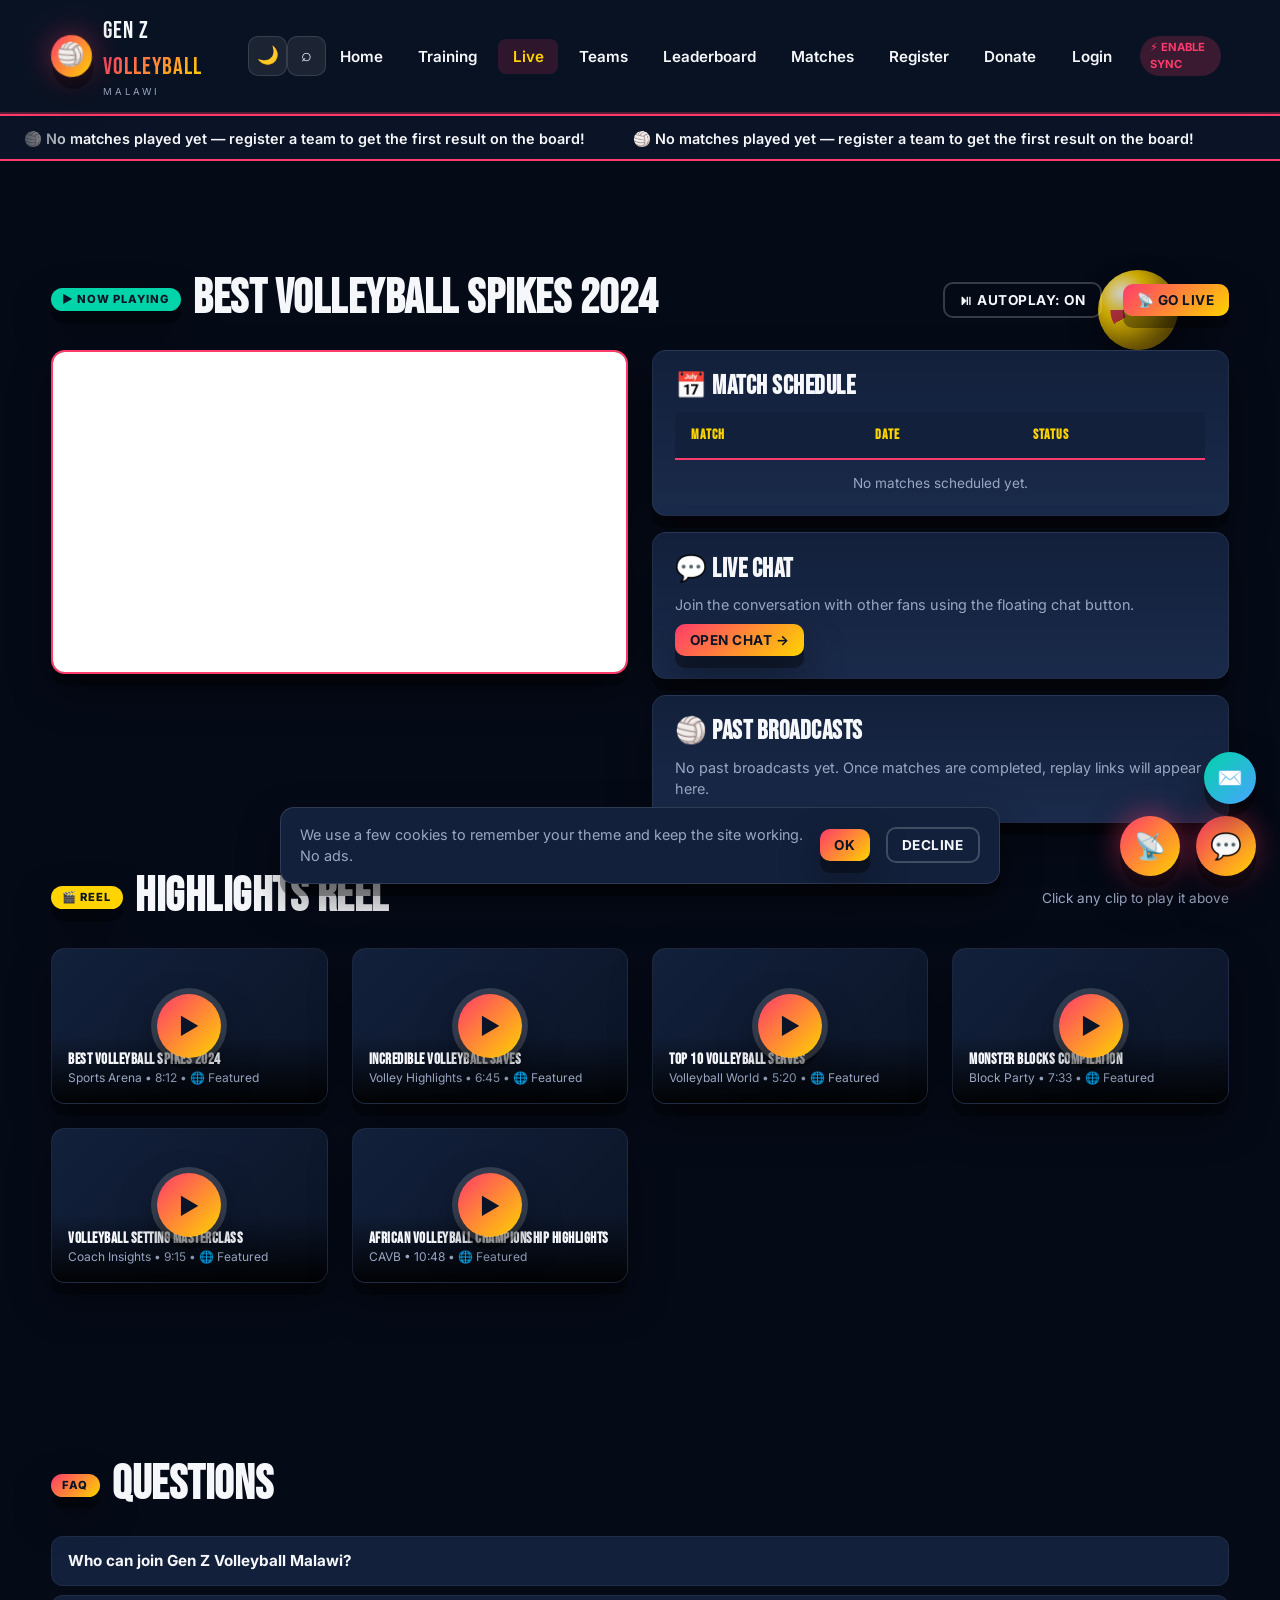
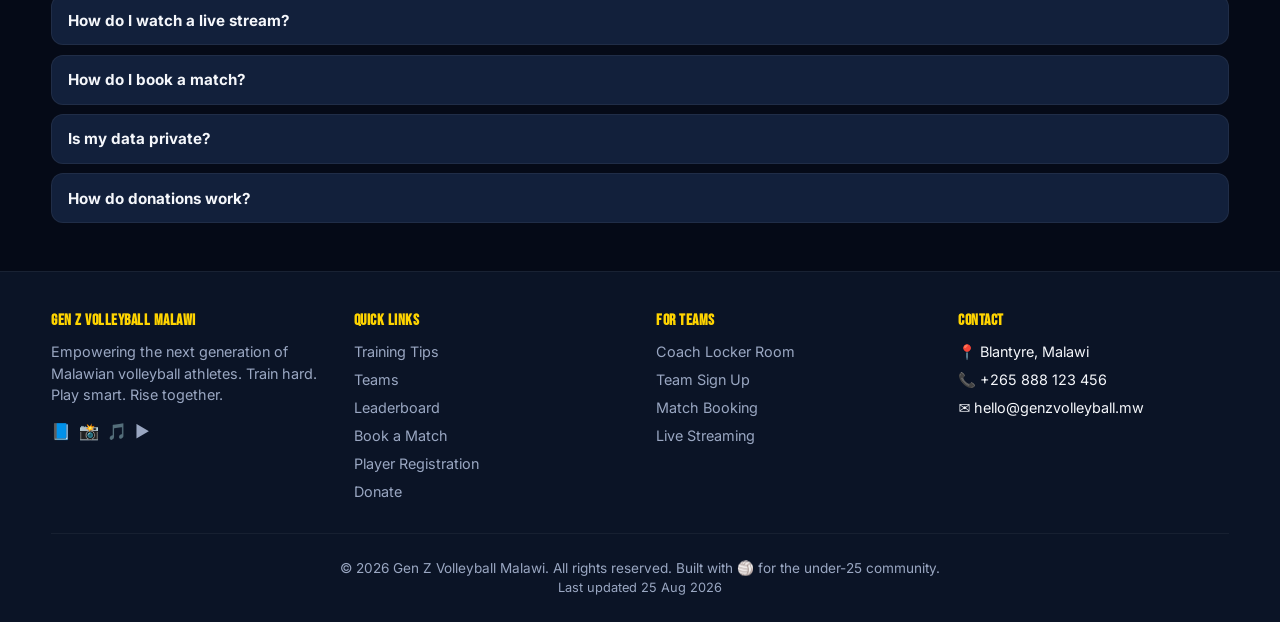
==== live.html @ 40aeaffc "Enhanced GZVB Malawi website with all UX features - Dark/light theme toggle - Cookie consent banner " ====
<!DOCTYPE html>
<html lang="en">
<head>
<meta charset="UTF-8">
<meta name="viewport" content="width=device-width, initial-scale=1.0">
<title>Live & Highlights — Gen Z Volleyball Malawi</title>
<link rel="preconnect" href="https://fonts.googleapis.com">
<link rel="preconnect" href="https://fonts.gstatic.com" crossorigin>
<link href="https://fonts.googleapis.com/css2?family=Bebas+Neue&family=Inter:wght@400;500;600;700;800&display=swap" rel="stylesheet">
<link rel="stylesheet" href="css/styles.css">
<link rel="stylesheet" href="css/extras.css">
<style>#sync-banner{display:none!important}</style>
<link rel="icon" type="image/svg+xml" href="data:image/svg+xml,%3Csvg xmlns='http://www.w3.org/2000/svg' viewBox='0 0 100 100'%3E%3Ctext y='.9em' font-size='90'%3E%F0%9F%8F%90%3C/text%3E%3C/svg%3E">
</head>
<body>

<nav class="nav"></nav>

<div class="ticker"><div class="ticker-track container"></div></div>

<main>
  <section style="padding-top:2rem;">
    <div class="container">
      <div id="live-rooms-strip"></div>

      <div class="section-title">
        <span class="badge" id="stream-badge" style="background: var(--c-danger);">● OFF AIR</span>
        <h2 id="stream-title">Highlights Reel</h2>
        <button class="btn btn-ghost btn-sm" id="autoplay-toggle" style="margin-left:auto;">⏯ Autoplay: ON</button>
        <button class="btn btn-primary btn-sm" onclick="LIVE.openStreamModal()" style="margin-left:0.5rem;">📡 Go Live</button>
      </div>

      <div class="grid-2">
        <div>
          <!-- MAIN PLAYER -->
          <div class="live-stream" id="main-player" style="aspect-ratio: 16/9;">
            <div class="stream-content" id="player-placeholder">
              <div class="icon">🏐</div>
              <h3 style="color: white;">No match live right now</h3>
              <p>Pick a highlight below or browse the public reel</p>
            </div>
            <div class="stream-overlay" id="player-overlay" style="display:none;">
              <span id="overlay-title">Loading…</span>
              <span id="overlay-counter"></span>
            </div>
          </div>

          <!-- LIVE STATUS PANEL -->
          <div class="card" id="live-status" style="margin-top:1rem; display:none;">
            <h3>📺 Live Match Stats</h3>
            <div class="grid-2" style="margin-top:1rem;">
              <div>
                <strong>Top Scorer</strong>
                <p style="font-size:1.4rem; color: var(--c-accent); font-family: var(--font-display);" id="stat-scorer">—</p>
              </div>
              <div>
                <strong>Best Server</strong>
                <p style="font-size:1.4rem; color: var(--c-accent); font-family: var(--font-display);" id="stat-server">—</p>
              </div>
            </div>
          </div>
        </div>

        <div>
          <div class="card">
            <h3>📅 Match Schedule</h3>
            <table style="margin-top:0.5rem;" id="schedule-table">
              <thead><tr><th>Match</th><th>Date</th><th>Status</th></tr></thead>
              <tbody></tbody>
            </table>
            <p id="schedule-empty" class="text-center muted" style="font-size:0.85rem; margin-top:0.8rem;">No matches scheduled yet.</p>
          </div>

          <div class="card" style="margin-top:1rem;">
            <h3>💬 Live Chat</h3>
            <p class="muted" style="font-size:0.9rem;">Join the conversation with other fans using the floating chat button.</p>
            <button class="btn btn-primary btn-sm" onclick="document.querySelector('.chat-fab').click()" style="margin-top:0.5rem;">Open Chat →</button>
          </div>

          <div class="card" style="margin-top:1rem;">
            <h3>🏐 Past Broadcasts</h3>
            <div id="past-broadcasts">
              <p class="muted" style="font-size:0.9rem;">No past broadcasts yet. Once matches are completed, replay links will appear here.</p>
            </div>
          </div>
        </div>
      </div>

      <!-- HIGHLIGHTS REEL -->
      <div class="section-title" style="margin-top:3rem;">
        <span class="badge" style="background: var(--c-accent); color: var(--c-deep);">🎬 REEL</span>
        <h2>Highlights Reel</h2>
        <span class="muted" style="margin-left:auto; font-size:0.85rem;">Click any clip to play it above</span>
      </div>

      <div class="grid-3" id="highlights-grid"></div>
    </div>
  </section>
</main>

<footer class="footer"></footer>

<script src="js/livestream.js"></script>
<script src="js/supabase-sync.js"></script>
<script src="js/app.js"></script>
<script src="js/extras.js"></script>
<script>
APP.renderTicker();
APP.attachTilt();

// ====== STATE ======
let currentIndex = 0;
let autoplay = true;
let autoplayTimer = null;

// ====== SCHEDULE ======
function renderSchedule() {
  const tb = document.querySelector('#schedule-table tbody');
  const empty = document.getElementById('schedule-empty');
  const matches = [...APP.data.matches].sort((a, b) => new Date(a.date) - new Date(b.date));
  if (!matches.length) {
    tb.innerHTML = '';
    empty.style.display = 'block';
    return;
  }
  empty.style.display = 'none';
  tb.innerHTML = matches.map(m => {
    const status = m.status === 'live' ? 'tag-pink' : m.status === 'completed' ? 'tag-teal' : m.status === 'scheduled' ? 'tag-blue' : 'tag-yellow';
    const label = (m.status || 'scheduled').toUpperCase();
    return `<tr>
      <td>${APP.escapeHtml(m.homeTeam)} vs ${APP.escapeHtml(m.awayTeam)}</td>
      <td>${m.date ? APP.fmtDate(m.date) : 'TBD'}</td>
      <td><span class="tag ${status}">${label}</span></td>
    </tr>`;
  }).join('');
}
renderSchedule();

// ====== PAST BROADCASTS ======
function renderPastBroadcasts() {
  const el = document.getElementById('past-broadcasts');
  const completed = APP.data.matches.filter(m => m.status === 'completed');
  if (!completed.length) { return; }
  el.innerHTML = '<ul style="list-style:none; margin-top:0.5rem;">' + completed.map(m => `
    <li style="padding:0.5rem 0; border-bottom:1px solid rgba(255,255,255,0.05);">
      ▶ <strong>${APP.escapeHtml(m.homeTeam)} ${m.score?.home || 0}-${m.score?.away || 0} ${APP.escapeHtml(m.awayTeam)}</strong>
      <br><small class="muted">${APP.fmtDate(m.date)} • ${APP.escapeHtml(m.venue || '')}</small>
    </li>
  `).join('') + '</ul>';
}
renderPastBroadcasts();

// ====== MAIN PLAYER ======
function clearPlayer() {
  const p = document.getElementById('main-player');
  p.querySelectorAll('iframe').forEach(f => f.remove());
}
function setLiveMode(match) {
  document.getElementById('stream-badge').innerHTML = '<span class="live-dot"></span> ON AIR';
  document.getElementById('stream-badge').style.background = 'var(--c-danger)';
  document.getElementById('stream-title').textContent = 'Live Now';
  document.getElementById('player-placeholder').innerHTML = `
    <div class="icon">🏐</div>
    <h3 style="color:white;">${APP.escapeHtml(match.homeTeam)} vs ${APP.escapeHtml(match.awayTeam)}</h3>
    <p>Match is live — embed your stream URL in your match to broadcast it here</p>
  `;
  document.getElementById('player-placeholder').style.display = 'flex';
  document.getElementById('player-overlay').style.display = 'flex';
  document.getElementById('overlay-title').textContent = '📍 ' + (match.venue || 'Live');
  document.getElementById('overlay-counter').innerHTML = '<span class="live-dot"></span> ● LIVE';
  document.getElementById('live-status').style.display = 'block';
  document.getElementById('stat-scorer').textContent = '— (no stats yet)';
  document.getElementById('stat-server').textContent = '— (no stats yet)';
  // If the match has a streamUrl embedded, use it
  if (match.streamUrl) {
    clearPlayer();
    const iframe = document.createElement('iframe');
    iframe.src = match.streamUrl;
    iframe.allow = 'autoplay; encrypted-media; picture-in-picture';
    iframe.allowFullscreen = true;
    iframe.style.cssText = 'position:absolute; inset:0; width:100%; height:100%; border:0;';
    document.getElementById('main-player').appendChild(iframe);
    document.getElementById('player-placeholder').style.display = 'none';
  }
}
function playHighlight(videoId, title, idx) {
  clearPlayer();
  const placeholder = document.getElementById('player-placeholder');
  const overlay = document.getElementById('player-overlay');
  const iframe = document.createElement('iframe');
  iframe.src = APP.embedUrl(videoId) + '&autoplay=1';
  iframe.allow = 'accelerometer; autoplay; clipboard-write; encrypted-media; gyroscope; picture-in-picture';
  iframe.allowFullscreen = true;
  iframe.style.cssText = 'position:absolute; inset:0; width:100%; height:100%; border:0; z-index:3;';
  document.getElementById('main-player').appendChild(iframe);
  placeholder.style.display = 'none';
  overlay.style.display = 'flex';
  document.getElementById('overlay-title').textContent = title;
  if (typeof idx === 'number') {
    currentIndex = idx;
    document.getElementById('overlay-counter').textContent = `🎬 ${idx + 1} / ${APP.publicHighlights.length}`;
  }
  document.getElementById('stream-badge').innerHTML = '▶ NOW PLAYING';
  document.getElementById('stream-badge').style.background = 'var(--c-accent-2)';
  document.getElementById('stream-title').textContent = title;
  document.getElementById('live-status').style.display = 'none';
}
function enterReelMode() {
  document.getElementById('stream-badge').innerHTML = '● OFF AIR';
  document.getElementById('stream-badge').style.background = 'var(--c-muted)';
  document.getElementById('stream-title').textContent = 'Highlights Reel';
  document.getElementById('live-status').style.display = 'none';
  if (APP.publicHighlights.length) {
    playHighlight(APP.publicHighlights[0].videoId, APP.publicHighlights[0].title, 0);
  } else {
    document.getElementById('player-placeholder').style.display = 'flex';
    document.getElementById('player-placeholder').innerHTML = `
      <div class="icon">🏐</div>
      <h3 style="color:white;">No highlights available</h3>
      <p>Check back later</p>
    `;
  }
  startAutoplay();
}

// ====== AUTOPLAY (rotates through highlights every 45s) ======
function startAutoplay() {
  clearInterval(autoplayTimer);
  if (!autoplay) return;
  autoplayTimer = setInterval(() => {
    if (!autoplay) return;
    currentIndex = (currentIndex + 1) % APP.publicHighlights.length;
    const v = APP.publicHighlights[currentIndex];
    playHighlight(v.videoId, v.title, currentIndex);
  }, 45000);
}
document.getElementById('autoplay-toggle').addEventListener('click', e => {
  autoplay = !autoplay;
  e.target.textContent = autoplay ? '⏯ Autoplay: ON' : '⏯ Autoplay: OFF';
  if (autoplay) startAutoplay();
  else clearInterval(autoplayTimer);
});

// ====== HIGHLIGHTS GRID ======
function renderHighlightsGrid() {
  const grid = document.getElementById('highlights-grid');
  // Combine user highlights + public
  const user = APP.data.highlights.map(h => ({
    id: h.id, title: h.title, sub: h.player || '—', videoId: h.videoId, source: 'user'
  }));
  const pub = APP.publicHighlights.map((p, i) => ({
    id: p.id, title: p.title, sub: p.channel + ' • ' + p.duration, videoId: p.videoId, source: 'public', idx: i
  }));
  const all = [...user, ...pub];
  if (!all.length) {
    grid.innerHTML = '<p class="muted text-center" style="grid-column: 1 / -1; padding:2rem;">No highlights yet.</p>';
    return;
  }
  grid.innerHTML = all.map(h => `
    <div class="highlight-card" onclick="window._playCard('${h.videoId || ''}','${APP.escapeHtml(h.title).replace(/'/g, "&#39;")}',${h.idx ?? -1})">
      <img class="highlight-thumb-img" src="${APP.thumbUrl(h.videoId)}" alt="" style="position:absolute; inset:0; width:100%; height:100%; object-fit:cover;" onerror="this.style.display='none'">
      <div class="highlight-thumb" style="background:transparent;"></div>
      <div class="play-btn">▶</div>
      <div class="highlight-info">
        <h4>${APP.escapeHtml(h.title)}</h4>
        <div class="highlight-meta">${APP.escapeHtml(h.sub)}${h.source === 'public' ? ' • 🌐 Featured' : ''}</div>
      </div>
    </div>
  `).join('');
}
window._playCard = (videoId, title, idx) => {
  if (!videoId) return APP.toast('No video available for this highlight', 'warning');
  playHighlight(videoId, title, idx >= 0 ? idx : 0);
  document.getElementById('main-player').scrollIntoView({ behavior: 'smooth', block: 'start' });
};

// ====== INIT ======
function renderLiveRoomsStrip() {
  const wrap = document.getElementById('live-rooms-strip');
  const active = LIVE.getActiveRooms();
  if (!active.length) { wrap.innerHTML = ''; return; }
  wrap.innerHTML = `
    <div class="alert alert-danger" style="display:flex; align-items:center; justify-content:space-between; flex-wrap:wrap; gap:0.5rem;">
      <div>
        <strong>📡 ${active.length} live stream${active.length === 1 ? '' : 's'} right now</strong>
        <p class="muted" style="font-size:0.85rem; margin:0;">
          ${active.map(r => `<span>• ${APP.escapeHtml(r.title)} (${APP.escapeHtml(r.host)})</span>`).join(' ')}
        </p>
      </div>
      <div style="display:flex; gap:0.4rem; flex-wrap:wrap;">
        ${active.map(r => `<a class="btn btn-sm btn-primary" href="?room=${r.id}">▶ Watch "${APP.escapeHtml(r.title)}"</a>`).join('')}
      </div>
    </div>
  `;
}

function init() {
  renderLiveRoomsStrip();
  LIVE.listenToRooms(renderLiveRoomsStrip);

  // 1) ?peer=ID or ?room=ID → join that live room
  const params = new URLSearchParams(location.search);
  const peerId = params.get('peer');
  const roomId = params.get('room');
  if (peerId || roomId) {
    const room = LIVE.rooms.find(r => (peerId && r.peerId === peerId) || (r.id === roomId && r.active));
    if (room && room.type === 'external' && room.externalUrl) {
      playExternal(room.externalUrl, room.title, room.service);
      return;
    }
    const pid = peerId || room?.peerId;
    if (pid) {
      joinPeerStream(pid, room);
      return;
    }
    if (room) { showP2PJoinPanel(room); return; }
  }

  // 2) Is there a real match live? Show it
  const live = APP.data.matches.find(m => m.status === 'live');
  if (live) { setLiveMode(live); return; }

  // 3) ?v= → specific highlight
  const requested = params.get('v');
  if (requested) {
    const found = APP.publicHighlights.find(p => p.videoId === requested);
    if (found) { playHighlight(found.videoId, found.title, APP.publicHighlights.indexOf(found)); return; }
  }

  // 4) Default to reel mode
  enterReelMode();
}

function playExternal(url, title, service) {
  const embed = LIVE.toEmbedUrl(url);
  clearPlayer();
  const iframe = document.createElement('iframe');
  iframe.src = embed;
  iframe.allow = 'autoplay; encrypted-media; picture-in-picture';
  iframe.allowFullscreen = true;
  iframe.style.cssText = 'position:absolute; inset:0; width:100%; height:100%; border:0; z-index:3;';
  document.getElementById('main-player').appendChild(iframe);
  document.getElementById('player-placeholder').style.display = 'none';
  document.getElementById('player-overlay').style.display = 'flex';
  document.getElementById('overlay-title').textContent = title;
  document.getElementById('overlay-counter').textContent = `📡 ${service || 'External'}`;
  document.getElementById('stream-badge').innerHTML = '<span class="live-dot"></span> ON AIR';
  document.getElementById('stream-badge').style.background = 'var(--c-danger)';
  document.getElementById('stream-title').textContent = title;
  document.getElementById('live-status').style.display = 'none';
  clearInterval(autoplayTimer);
}

async function joinPeerStream(peerId, room) {
  const player = document.getElementById('main-player');
  clearPlayer();
  document.getElementById('player-placeholder').style.display = 'none';
  let video = document.getElementById('peer-watch-video');
  if (!video) {
    video = document.createElement('video');
    video.id = 'peer-watch-video';
    video.className = 'video-preview';
    video.autoplay = true;
    video.playsInline = true;
    video.controls = true;
    video.style.cssText = 'position:absolute;inset:0;width:100%;height:100%;object-fit:cover;background:#000;z-index:2';
    player.appendChild(video);
  }
  document.getElementById('player-overlay').style.display = 'flex';
  document.getElementById('overlay-title').textContent = room?.title || 'Live camera';
  document.getElementById('overlay-counter').textContent = 'Connecting…';
  document.getElementById('stream-badge').innerHTML = '<span class="live-dot"></span> ON AIR';
  document.getElementById('stream-badge').style.background = 'var(--c-danger)';
  document.getElementById('stream-title').textContent = room?.title || 'Live';
  try {
    await LIVE.watchPeer(peerId, video);
    document.getElementById('overlay-counter').textContent = '● LIVE';
  } catch (e) {
    document.getElementById('player-placeholder').style.display = 'flex';
    document.getElementById('player-placeholder').innerHTML = `<div class="icon">📡</div><h3 style="color:white">Could not join</h3><p>${APP.escapeHtml(e.message || 'Try the link again')}</p>`;
    video.remove();
  }
}

function showP2PJoinPanel(room) {
  const player = document.getElementById('main-player');
  clearPlayer();
  document.getElementById('player-placeholder').style.display = 'flex';
  document.getElementById('player-placeholder').innerHTML = `
    <div style="padding:2rem; max-width:500px;">
      <div class="icon">📡</div>
      <h3 style="color:white;">${APP.escapeHtml(room.title)}</h3>
      <p>Hosted by ${APP.escapeHtml(room.host)} • Started ${APP.fmtTime(room.startedAt)}</p>
      <p class="muted" style="font-size:0.9rem; margin-top:1rem;">This is a peer-to-peer stream. To watch, you need the share code from the broadcaster.</p>
      <button class="btn btn-primary" style="margin-top:1rem;" onclick="LIVE.openStreamModal('p2p'); setTimeout(()=>{const i=document.getElementById('offer-input'); if(i) i.scrollIntoView({block:'center'});}, 100)">📥 Join Stream</button>
    </div>
  `;
  document.getElementById('stream-badge').innerHTML = '● P2P LIVE';
  document.getElementById('stream-badge').style.background = 'var(--c-accent)';
  document.getElementById('stream-title').textContent = room.title;
  clearInterval(autoplayTimer);
}

renderHighlightsGrid();
init();

// Re-check for live status every 30s
setInterval(() => {
  const live = APP.data.matches.find(m => m.status === 'live');
  const badge = document.getElementById('stream-badge').textContent;
  if (live && !badge.includes('ON AIR')) setLiveMode(live);
  if (!live && badge.includes('ON AIR')) enterReelMode();
  renderLiveRoomsStrip();
}, 30000);
</script>
</body>
</html>
---- css/styles.css ----
/* =========================================================
   Gen Z Volleyball Malawi — Global Styles
   Sporty + bold + modern + 3D ready
   ========================================================= */

:root {
  --c-primary: #ff3b6b;       /* hot pink / court red */
  --c-primary-dark: #c81f4d;
  --c-accent: #ffd400;        /* ball yellow */
  --c-accent-2: #00d4a8;      /* court teal */
  --c-deep: #0b1426;          /* deep navy */
  --c-deeper: #050a17;
  --c-card: #12203b;
  --c-card-2: #1a2a4a;
  --c-text: #f5f7fb;
  --c-muted: #9aa7c2;
  --c-success: #19d27c;
  --c-danger: #ff4d4d;
  --c-warning: #ffa500;
  --c-info: #4aa3ff;
  --gradient-1: linear-gradient(135deg, #ff3b6b 0%, #ffd400 100%);
  --gradient-2: linear-gradient(135deg, #00d4a8 0%, #4aa3ff 100%);
  --gradient-3: linear-gradient(135deg, #0b1426 0%, #1a2a4a 100%);
  --shadow-3d: 0 12px 0 0 rgba(0,0,0,0.35), 0 18px 40px rgba(0,0,0,0.4);
  --shadow-glow: 0 0 30px rgba(255, 59, 107, 0.45);
  --radius: 14px;
  --radius-lg: 22px;
  --font-display: 'Bebas Neue', 'Oswald', Impact, sans-serif;
  --font-body: 'Inter', system-ui, -apple-system, Segoe UI, Roboto, sans-serif;
}

* { box-sizing: border-box; margin: 0; padding: 0; }

html, body {
  background: var(--c-deeper);
  color: var(--c-text);
  font-family: var(--font-body);
  line-height: 1.5;
  overflow-x: hidden;
  scroll-behavior: smooth;
  color-scheme: dark;
}

a { color: var(--c-accent); text-decoration: none; transition: color 0.2s; }
a:hover { color: var(--c-primary); }

img { max-width: 100%; display: block; }

h1, h2, h3, h4 {
  font-family: var(--font-display);
  font-weight: 700;
  letter-spacing: 0.5px;
  text-transform: uppercase;
  line-height: 1.1;
}

h1 { font-size: clamp(2.4rem, 6vw, 5rem); }
h2 { font-size: clamp(1.8rem, 4vw, 3rem); margin-bottom: 0.6em; }
h3 { font-size: clamp(1.2rem, 2.5vw, 1.6rem); margin-bottom: 0.4em; }

/* ============ ANIMATED 3D BG ============ */
.scene-3d {
  position: fixed;
  inset: 0;
  z-index: -1;
  background: radial-gradient(ellipse at top, #142a55 0%, var(--c-deeper) 60%);
  overflow: hidden;
}
.scene-3d::before, .scene-3d::after {
  content: "";
  position: absolute;
  border-radius: 50%;
  filter: blur(60px);
  opacity: 0.5;
  animation: floatBlob 18s ease-in-out infinite;
}
.scene-3d::before {
  width: 480px; height: 480px;
  background: var(--c-primary);
  top: -120px; left: -120px;
}
.scene-3d::after {
  width: 520px; height: 520px;
  background: var(--c-accent-2);
  bottom: -160px; right: -120px;
  animation-delay: -9s;
}
@keyframes floatBlob {
  0%, 100% { transform: translate(0, 0) scale(1); }
  33% { transform: translate(80px, -40px) scale(1.1); }
  66% { transform: translate(-60px, 60px) scale(0.95); }
}

/* floating ball */
.ball-3d {
  position: fixed;
  width: 80px; height: 80px;
  border-radius: 50%;
  background:
    radial-gradient(circle at 30% 30%, #fff 0%, #ffd400 30%, #c89b00 80%);
  box-shadow: inset -10px -10px 20px rgba(0,0,0,0.4), 0 12px 30px rgba(0,0,0,0.5);
  z-index: 1;
  pointer-events: none;
  animation: floatBall 12s ease-in-out infinite;
  top: 30%;
  right: 8%;
  opacity: 0.85;
}
.ball-3d::before {
  content: "";
  position: absolute;
  inset: 8px;
  border-radius: 50%;
  background:
    conic-gradient(from 0deg,
      transparent 0 60deg, #c81f4d 60deg 90deg, transparent 90deg 240deg,
      #c81f4d 240deg 270deg, transparent 270deg);
  mask: radial-gradient(circle, transparent 30%, #000 32%, #000 60%, transparent 62%);
  -webkit-mask: radial-gradient(circle, transparent 30%, #000 32%, #000 60%, transparent 62%);
  opacity: 0.85;
}
@keyframes floatBall {
  0%, 100% { transform: translateY(0) rotate(0deg); }
  50% { transform: translateY(-40px) rotate(180deg); }
}

/* ============ LAYOUT ============ */
.container {
  width: min(1240px, 92%);
  margin: 0 auto;
}
.row { display: flex; flex-wrap: wrap; gap: 1.5rem; }
.col { flex: 1 1 280px; }
.grid-2 { display: grid; grid-template-columns: repeat(auto-fit, minmax(280px, 1fr)); gap: 1.5rem; }
.grid-3 { display: grid; grid-template-columns: repeat(auto-fit, minmax(240px, 1fr)); gap: 1.5rem; }
.grid-4 { display: grid; grid-template-columns: repeat(auto-fit, minmax(200px, 1fr)); gap: 1rem; }

main { padding: 2rem 0 5rem; min-height: 70vh; position: relative; z-index: 2; }

section { margin: 3rem 0; }
.section-title {
  display: flex; align-items: center; gap: 0.8rem;
  margin-bottom: 1.5rem;
}
.section-title .badge {
  background: var(--gradient-1);
  color: var(--c-deep);
  padding: 0.2rem 0.7rem;
  border-radius: 999px;
  font-size: 0.7rem;
  font-weight: 800;
  letter-spacing: 1px;
  box-shadow: var(--shadow-3d);
}
.section-title h2 { margin: 0; }

/* ============ NAVBAR ============ */
.nav {
  position: sticky; top: 0; z-index: 100;
  background: rgba(11, 20, 38, 0.85);
  backdrop-filter: blur(14px);
  -webkit-backdrop-filter: blur(14px);
  border-bottom: 2px solid rgba(255, 59, 107, 0.3);
}
.nav-inner {
  display: flex; align-items: center; justify-content: space-between;
  padding: 0.8rem 0;
}
.brand {
  display: flex; align-items: center; gap: 0.7rem;
  font-family: var(--font-display);
  font-size: 1.5rem;
  color: var(--c-text);
  letter-spacing: 1px;
}
.brand:hover { color: var(--c-text); }
.brand .logo {
  width: 42px; height: 42px;
  border-radius: 50%;
  background: var(--gradient-1);
  display: grid; place-items: center;
  font-size: 1.4rem;
  box-shadow: var(--shadow-3d), var(--shadow-glow);
  transform: rotateZ(-8deg);
  transition: transform 0.3s;
}
.brand:hover .logo { transform: rotateZ(8deg) scale(1.05); }
.brand small {
  display: block; font-size: 0.6rem; color: var(--c-muted);
  letter-spacing: 3px; font-family: var(--font-body);
}
.nav-links {
  display: flex; gap: 0.4rem; align-items: center;
  list-style: none;
}
.nav-links a {
  color: var(--c-text);
  padding: 0.5rem 0.9rem;
  border-radius: 8px;
  font-weight: 600;
  font-size: 0.95rem;
  transition: all 0.2s;
  position: relative;
}
.nav-links a:hover, .nav-links a.active {
  background: rgba(255, 59, 107, 0.15);
  color: var(--c-accent);
}
.nav-toggle {
  display: none;
  background: none; border: none;
  color: var(--c-text);
  font-size: 1.6rem;
  cursor: pointer;
}
@media (max-width: 880px) {
  .nav-links {
    position: absolute; top: 100%; left: 0; right: 0;
    background: var(--c-deep);
    flex-direction: column;
    padding: 1rem;
    transform: translateY(-200%);
    transition: transform 0.3s;
    border-bottom: 2px solid var(--c-primary);
  }
  .nav-links.open { transform: translateY(0); }
  .nav-toggle { display: block; }
}

/* ============ BUTTONS ============ */
.btn {
  display: inline-flex; align-items: center; gap: 0.5rem;
  padding: 0.8rem 1.4rem;
  border-radius: 10px;
  font-weight: 700;
  font-size: 0.95rem;
  border: none; cursor: pointer;
  transition: transform 0.15s, box-shadow 0.15s, background 0.2s;
  font-family: var(--font-body);
  text-transform: uppercase;
  letter-spacing: 0.5px;
  text-decoration: none;
}
.btn:active { transform: translateY(2px); }
.btn-primary {
  background: var(--gradient-1);
  color: var(--c-deep);
  box-shadow: var(--shadow-3d);
}
.btn-primary:hover { box-shadow: var(--shadow-3d), var(--shadow-glow); transform: translateY(-2px); color: var(--c-deep); }
.btn-accent {
  background: var(--gradient-2);
  color: var(--c-deep);
  box-shadow: var(--shadow-3d);
}
.btn-accent:hover { transform: translateY(-2px); color: var(--c-deep); }
.btn-ghost {
  background: transparent;
  color: var(--c-text);
  border: 2px solid rgba(255,255,255,0.2);
}
.btn-ghost:hover { border-color: var(--c-accent); color: var(--c-accent); }
.btn-sm { padding: 0.5rem 0.9rem; font-size: 0.85rem; }
.btn-block { width: 100%; justify-content: center; }

/* ============ CARDS ============ */
.card {
  background: linear-gradient(180deg, var(--c-card) 0%, var(--c-card-2) 100%);
  border-radius: var(--radius);
  padding: 1.4rem;
  border: 1px solid rgba(255,255,255,0.06);
  box-shadow: var(--shadow-3d);
  position: relative;
  transition: transform 0.25s, box-shadow 0.25s;
}
.card:hover { transform: translateY(-4px); box-shadow: 0 16px 0 0 rgba(0,0,0,0.35), 0 22px 50px rgba(255,59,107,0.2); }
.card-3d {
  transform: perspective(800px) rotateX(var(--rx, 0deg)) rotateY(var(--ry, 0deg));
  transition: transform 0.1s;
}
.card-glass {
  background: rgba(18, 32, 59, 0.6);
  backdrop-filter: blur(10px);
  -webkit-backdrop-filter: blur(10px);
}

/* ============ FORMS ============ */
.form-group { margin-bottom: 1rem; }
.form-group label {
  display: block; margin-bottom: 0.4rem;
  font-weight: 600; font-size: 0.9rem;
  color: var(--c-muted);
  letter-spacing: 0.3px;
}
.form-control {
  width: 100%;
  padding: 0.75rem 0.9rem;
  background: var(--c-deeper);
  color: var(--c-text);
  border: 2px solid rgba(255,255,255,0.1);
  border-radius: 10px;
  font-size: 0.95rem;
  font-family: var(--font-body);
  transition: border-color 0.2s, box-shadow 0.2s;
}
.form-control:focus {
  outline: none;
  border-color: var(--c-primary);
  box-shadow: 0 0 0 3px rgba(255, 59, 107, 0.2);
}
.form-control::placeholder { color: var(--c-muted); }
textarea.form-control { min-height: 100px; resize: vertical; }
select.form-control { cursor: pointer; }
.file-drop {
  border: 2px dashed rgba(255,255,255,0.2);
  padding: 1.5rem; text-align: center;
  border-radius: 12px; cursor: pointer;
  transition: all 0.2s;
  color: var(--c-muted);
}
.file-drop:hover, .file-drop.drag {
  border-color: var(--c-accent);
  color: var(--c-accent);
  background: rgba(255, 212, 0, 0.05);
}
.file-drop input { display: none; }
.checkbox-row {
  display: flex; align-items: flex-start; gap: 0.6rem;
  font-size: 0.9rem; color: var(--c-muted);
}
.checkbox-row input { margin-top: 0.25rem; }

/* ============ TAGS / BADGES ============ */
.tag {
  display: inline-block;
  padding: 0.2rem 0.6rem;
  border-radius: 999px;
  font-size: 0.72rem;
  font-weight: 700;
  letter-spacing: 0.5px;
  text-transform: uppercase;
}
.tag-pink { background: rgba(255,59,107,0.2); color: var(--c-primary); }
.tag-teal { background: rgba(0,212,168,0.2); color: var(--c-accent-2); }
.tag-yellow { background: rgba(255,212,0,0.2); color: var(--c-accent); }
.tag-blue { background: rgba(74,163,255,0.2); color: var(--c-info); }

/* ============ MODAL ============ */
.modal-backdrop {
  position: fixed; inset: 0;
  background: rgba(0,0,0,0.7);
  backdrop-filter: blur(6px);
  display: none;
  align-items: center; justify-content: center;
  z-index: 200;
  padding: 1rem;
  animation: fadeIn 0.2s;
}
.modal-backdrop.open { display: flex; }
.modal {
  background: var(--c-card);
  border-radius: var(--radius-lg);
  max-width: 520px; width: 100%;
  padding: 2rem;
  box-shadow: 0 30px 60px rgba(0,0,0,0.5);
  border: 1px solid rgba(255,255,255,0.1);
  max-height: 90vh; overflow-y: auto;
  animation: pop 0.3s cubic-bezier(0.34, 1.56, 0.64, 1);
}
@keyframes fadeIn { from { opacity: 0; } to { opacity: 1; } }
@keyframes pop {
  from { transform: scale(0.8); opacity: 0; }
  to { transform: scale(1); opacity: 1; }
}
.modal-header {
  display: flex; justify-content: space-between; align-items: center;
  margin-bottom: 1rem;
}
.modal-close {
  background: none; border: none;
  color: var(--c-muted);
  font-size: 1.5rem; cursor: pointer;
}
.modal-close:hover { color: var(--c-primary); }

/* ============ TOAST ============ */
.toast-stack {
  position: fixed; top: 80px; right: 20px;
  z-index: 300; display: flex; flex-direction: column; gap: 0.5rem;
}
.toast {
  background: var(--c-card);
  color: var(--c-text);
  padding: 0.9rem 1.2rem;
  border-radius: 10px;
  border-left: 4px solid var(--c-primary);
  box-shadow: var(--shadow-3d);
  animation: slideIn 0.3s;
  max-width: 320px;
}
.toast.success { border-color: var(--c-success); }
.toast.error { border-color: var(--c-danger); }
.toast.info { border-color: var(--c-info); }
@keyframes slideIn {
  from { transform: translateX(120%); opacity: 0; }
  to { transform: translateX(0); opacity: 1; }
}

/* ============ FOOTER ============ */
.footer {
  background: var(--c-deep);
  border-top: 1px solid rgba(255,255,255,0.06);
  padding: 2.5rem 0 1.5rem;
  margin-top: 3rem;
  position: relative; z-index: 2;
}
.footer-grid {
  display: grid;
  grid-template-columns: repeat(auto-fit, minmax(200px, 1fr));
  gap: 2rem;
  margin-bottom: 1.5rem;
}
.footer h4 {
  font-size: 1rem;
  color: var(--c-accent);
  margin-bottom: 0.7rem;
}
.footer ul { list-style: none; }
.footer li { margin-bottom: 0.4rem; font-size: 0.9rem; }
.footer a { color: var(--c-muted); }
.footer a:hover { color: var(--c-accent); }
.footer-bottom {
  text-align: center;
  color: var(--c-muted);
  font-size: 0.85rem;
  padding-top: 1.5rem;
  border-top: 1px solid rgba(255,255,255,0.05);
}

/* ============ UTILITIES ============ */
.text-center { text-align: center; }
.muted { color: var(--c-muted); }
.gradient-text {
  background: var(--gradient-1);
  -webkit-background-clip: text;
  background-clip: text;
  -webkit-text-fill-color: transparent;
  color: transparent;
}
.divider {
  height: 2px;
  background: var(--gradient-1);
  margin: 1.5rem 0;
  border-radius: 2px;
}
.tilt-on-hover { transition: transform 0.2s; }
.tilt-on-hover:hover { transform: perspective(600px) rotateX(2deg) rotateY(-2deg) scale(1.02); }

/* ============ CHAT ============ */
.chat-fab {
  position: fixed; bottom: 24px; right: 24px;
  width: 60px; height: 60px;
  border-radius: 50%;
  background: var(--gradient-1);
  color: var(--c-deep);
  border: none;
  font-size: 1.6rem;
  cursor: pointer;
  box-shadow: var(--shadow-3d), var(--shadow-glow);
  z-index: 90;
  transition: transform 0.2s;
}
.chat-fab:hover { transform: scale(1.1) rotate(8deg); }
.chat-panel {
  position: fixed; bottom: 100px; right: 24px;
  width: 340px; max-width: calc(100vw - 32px);
  height: 480px; max-height: 70vh;
  background: var(--c-card);
  border-radius: var(--radius-lg);
  border: 1px solid rgba(255,255,255,0.1);
  box-shadow: var(--shadow-3d);
  display: none; flex-direction: column;
  z-index: 95;
  overflow: hidden;
  animation: pop 0.3s;
}
.chat-panel.open { display: flex; }
.chat-header {
  background: var(--gradient-1);
  color: var(--c-deep);
  padding: 0.9rem 1rem;
  font-weight: 800;
  display: flex; justify-content: space-between; align-items: center;
}
.chat-header button { background: none; border: none; color: var(--c-deep); cursor: pointer; font-size: 1.2rem; }
.chat-body {
  flex: 1; overflow-y: auto;
  padding: 0.8rem;
  display: flex; flex-direction: column; gap: 0.5rem;
  background: var(--c-deeper);
}
.chat-msg {
  padding: 0.5rem 0.8rem;
  border-radius: 10px;
  background: var(--c-card-2);
  max-width: 80%;
  font-size: 0.9rem;
  word-wrap: break-word;
  animation: slideIn 0.2s;
}
.chat-msg .who { font-size: 0.7rem; color: var(--c-accent); font-weight: 700; }
.chat-msg.me { align-self: flex-end; background: var(--c-primary); color: white; }
.chat-msg.me .who { color: rgba(255,255,255,0.8); }
.chat-input {
  display: flex; gap: 0.4rem;
  padding: 0.6rem;
  background: var(--c-card);
  border-top: 1px solid rgba(255,255,255,0.05);
}
.chat-input input {
  flex: 1; background: var(--c-deeper);
  color: var(--c-text);
  border: 1px solid rgba(255,255,255,0.1);
  padding: 0.5rem 0.7rem;
  border-radius: 8px;
  font-size: 0.9rem;
}
.chat-input button {
  background: var(--gradient-1);
  color: var(--c-deep);
  border: none;
  padding: 0.5rem 0.9rem;
  border-radius: 8px;
  font-weight: 700;
  cursor: pointer;
}

/* ============ TICKER ============ */
.ticker {
  background: var(--c-deep);
  border-top: 2px solid var(--c-primary);
  border-bottom: 2px solid var(--c-primary);
  padding: 0.6rem 0;
  overflow: hidden;
  white-space: nowrap;
  position: relative;
}
.ticker::before, .ticker::after {
  content: ""; position: absolute; top: 0; bottom: 0; width: 80px; z-index: 2; pointer-events: none;
}
.ticker::before { left: 0; background: linear-gradient(90deg, var(--c-deep), transparent); }
.ticker::after { right: 0; background: linear-gradient(-90deg, var(--c-deep), transparent); }
.ticker-track {
  display: inline-block;
  animation: ticker 40s linear infinite;
  font-weight: 600;
  font-size: 0.9rem;
}
.ticker-track span { margin: 0 1.5rem; }
.ticker-track .win { color: var(--c-success); }
.ticker-track .loss { color: var(--c-danger); }
.ticker-track .draw { color: var(--c-warning); }
@keyframes ticker {
  0% { transform: translateX(0); }
  100% { transform: translateX(-50%); }
}

/* ============ HERO ============ */
.hero {
  position: relative;
  padding: 4rem 0 3rem;
  text-align: center;
  overflow: hidden;
}
.hero h1 { margin-bottom: 1rem; }
.hero p {
  font-size: 1.15rem; color: var(--c-muted);
  max-width: 640px; margin: 0 auto 1.5rem;
}
.hero-cta { display: flex; gap: 1rem; justify-content: center; flex-wrap: wrap; }

/* ============ COUNTDOWN ============ */
.countdown {
  display: flex; gap: 0.8rem; justify-content: center;
  flex-wrap: wrap;
  margin: 1.5rem 0;
}
.countdown-unit {
  background: var(--c-card);
  border-radius: var(--radius);
  padding: 0.8rem 1.2rem;
  min-width: 90px;
  text-align: center;
  box-shadow: var(--shadow-3d);
  border: 1px solid rgba(255,59,107,0.2);
  transition: transform 0.2s;
}
.countdown-unit:hover { transform: translateY(-4px) rotateZ(-2deg); }
.countdown-unit .num {
  font-family: var(--font-display);
  font-size: 2.4rem;
  color: var(--c-accent);
  display: block;
  line-height: 1;
}
.countdown-unit .lbl {
  font-size: 0.7rem;
  color: var(--c-muted);
  text-transform: uppercase;
  letter-spacing: 1.5px;
}

/* ============ SCORE PAD ============ */
.scorepad {
  background: var(--c-card);
  border-radius: var(--radius-lg);
  padding: 1.5rem;
  box-shadow: var(--shadow-3d);
  border: 2px solid var(--c-primary);
}
.scorepad-header {
  display: flex; justify-content: space-between; align-items: center;
  margin-bottom: 1rem; padding-bottom: 0.8rem;
  border-bottom: 1px solid rgba(255,255,255,0.1);
}
.scorepad-teams {
  display: grid; grid-template-columns: 1fr auto 1fr; gap: 1rem;
  align-items: center;
}
.scorepad-team { text-align: center; }
.scorepad-team h4 {
  font-size: 1.1rem; margin-bottom: 0.3rem;
  color: var(--c-text);
}
.scorepad-team .name { font-family: var(--font-body); font-weight: 700; text-transform: none; }
.scorepad-score {
  font-family: var(--font-display);
  font-size: 4rem; line-height: 1;
  color: var(--c-accent);
  margin: 0.5rem 0;
  display: flex; align-items: center; gap: 0.4rem; justify-content: center;
}
.scorepad-score button {
  background: rgba(255,255,255,0.08);
  color: var(--c-text);
  border: none;
  width: 32px; height: 32px;
  border-radius: 8px;
  font-size: 1.2rem; font-weight: 700;
  cursor: pointer;
}
.scorepad-score button:hover { background: var(--c-primary); color: white; }
.scorepad-vs { font-family: var(--font-display); color: var(--c-muted); font-size: 1.5rem; }
.scorepad-sets {
  display: flex; gap: 0.5rem; justify-content: center;
  margin-top: 0.8rem;
}
.set-pill {
  background: var(--c-deeper);
  color: var(--c-text);
  padding: 0.3rem 0.7rem;
  border-radius: 6px;
  font-weight: 700;
  font-size: 0.85rem;
  border: 1px solid rgba(255,255,255,0.1);
}
.scorepad-actions {
  display: flex; gap: 0.5rem; justify-content: center;
  margin-top: 1rem; flex-wrap: wrap;
}

/* ============ TABLE ============ */
.table-wrap { overflow-x: auto; border-radius: var(--radius); }
table {
  width: 100%;
  border-collapse: collapse;
  font-size: 0.92rem;
}
th, td { padding: 0.8rem 1rem; text-align: left; }
thead th {
  background: var(--c-card);
  color: var(--c-accent);
  font-family: var(--font-display);
  text-transform: uppercase;
  letter-spacing: 1px;
  font-size: 0.85rem;
  border-bottom: 2px solid var(--c-primary);
}
tbody tr {
  background: var(--c-card-2);
  border-bottom: 1px solid rgba(255,255,255,0.04);
  transition: background 0.2s;
}
tbody tr:hover { background: rgba(255,59,107,0.08); }
.rank-badge {
  display: inline-block;
  width: 28px; height: 28px;
  text-align: center; line-height: 28px;
  border-radius: 50%;
  font-weight: 800;
  font-size: 0.85rem;
}
.rank-1 { background: var(--c-accent); color: var(--c-deep); }
.rank-2 { background: #c0c0c0; color: var(--c-deep); }
.rank-3 { background: #cd7f32; color: var(--c-deep); }
.rank-n { background: rgba(255,255,255,0.1); color: var(--c-text); }

/* ============ COURT MAP ============ */
.court-map {
  position: relative;
  width: 100%;
  aspect-ratio: 16/9;
  background:
    radial-gradient(circle at 50% 50%, #1a4a2a 0%, #0d2e1a 100%);
  border-radius: var(--radius);
  overflow: hidden;
  border: 2px solid var(--c-accent);
  box-shadow: var(--shadow-3d);
}
.court-lines {
  position: absolute; inset: 8%;
  border: 3px solid rgba(255,255,255,0.6);
  pointer-events: none;
}
.court-lines::before, .court-lines::after {
  content: ""; position: absolute;
  background: rgba(255,255,255,0.4);
}
.court-lines::before { top: 0; left: 50%; width: 3px; height: 100%; transform: translateX(-50%); }
.court-lines::after { top: 50%; left: 0; width: 100%; height: 3px; transform: translateY(-50%); }
.net {
  position: absolute; top: 8%; left: 50%; transform: translateX(-50%);
  width: 6px; height: 84%;
  background: linear-gradient(180deg, var(--c-muted), #555);
  box-shadow: 0 0 10px rgba(255,255,255,0.3);
}
.map-pin {
  position: absolute;
  width: 32px; height: 32px;
  border-radius: 50% 50% 50% 0;
  transform: rotate(-45deg) translate(-50%, -50%);
  background: var(--c-primary);
  border: 2px solid white;
  box-shadow: 0 4px 10px rgba(0,0,0,0.4);
  cursor: pointer;
  display: grid; place-items: center;
  color: white; font-weight: 800;
  transition: transform 0.2s;
  animation: pinBounce 2s ease-in-out infinite;
}
.map-pin span { transform: rotate(45deg); font-size: 0.8rem; }
.map-pin:hover { transform: rotate(-45deg) translate(-50%, -50%) scale(1.2); z-index: 5; }
.map-pin.pin-2 { background: var(--c-accent); }
.map-pin.pin-3 { background: var(--c-accent-2); }
.map-pin.pin-4 { background: var(--c-info); }
@keyframes pinBounce {
  0%, 100% { transform: rotate(-45deg) translate(-50%, -50%) translateY(0); }
  50% { transform: rotate(-45deg) translate(-50%, -50%) translateY(-6px); }
}
.map-legend {
  position: absolute; top: 10px; right: 10px;
  background: rgba(0,0,0,0.6);
  padding: 0.5rem 0.7rem;
  border-radius: 8px;
  font-size: 0.75rem;
  z-index: 4;
}
.map-legend div { display: flex; align-items: center; gap: 0.4rem; margin: 0.15rem 0; }
.map-legend .dot { width: 10px; height: 10px; border-radius: 50%; }

/* ============ HIGHLIGHT CARD ============ */
.highlight-card {
  position: relative;
  aspect-ratio: 16/9;
  background: linear-gradient(135deg, var(--c-card) 0%, var(--c-deep) 100%);
  border-radius: var(--radius);
  overflow: hidden;
  cursor: pointer;
  border: 1px solid rgba(255,255,255,0.06);
  box-shadow: var(--shadow-3d);
  transition: transform 0.2s;
}
.highlight-card:hover { transform: translateY(-4px) scale(1.02); }
.highlight-thumb {
  position: absolute; inset: 0;
  display: grid; place-items: center;
  font-size: 4rem;
  background: radial-gradient(circle at center, rgba(255,59,107,0.2), transparent 60%);
}
.play-btn {
  position: absolute;
  top: 50%; left: 50%;
  transform: translate(-50%, -50%);
  width: 64px; height: 64px;
  border-radius: 50%;
  background: var(--gradient-1);
  display: grid; place-items: center;
  color: var(--c-deep);
  font-size: 1.4rem;
  box-shadow: 0 0 0 6px rgba(255,255,255,0.15), var(--shadow-3d);
  z-index: 2;
  transition: transform 0.2s;
}
.highlight-card:hover .play-btn { transform: translate(-50%, -50%) scale(1.1); }
.highlight-info {
  position: absolute; bottom: 0; left: 0; right: 0;
  padding: 1rem;
  background: linear-gradient(0deg, rgba(0,0,0,0.9), transparent);
}
.highlight-info h4 { font-size: 0.95rem; }
.highlight-meta { font-size: 0.75rem; color: var(--c-muted); }

/* ============ PROGRESS BAR ============ */
.progress {
  height: 10px;
  background: var(--c-deeper);
  border-radius: 999px;
  overflow: hidden;
  margin: 0.4rem 0;
}
.progress-bar {
  height: 100%;
  background: var(--gradient-1);
  border-radius: 999px;
  transition: width 0.5s;
}
.progress-bar.teal { background: var(--gradient-2); }
.progress-bar.yellow { background: var(--c-accent); }
.progress-label {
  display: flex; justify-content: space-between;
  font-size: 0.85rem;
  margin-top: 0.2rem;
  color: var(--c-muted);
}

/* ============ LIVE STREAM ============ */
.live-stream {
  position: relative;
  aspect-ratio: 16/9;
  background: linear-gradient(135deg, #0a0a0a 0%, #1a1a1a 100%);
  border-radius: var(--radius);
  overflow: hidden;
  box-shadow: var(--shadow-3d);
  border: 2px solid var(--c-primary);
}
.live-badge {
  position: absolute; top: 12px; left: 12px;
  background: var(--c-danger);
  color: white;
  padding: 0.3rem 0.7rem;
  border-radius: 4px;
  font-size: 0.75rem;
  font-weight: 800;
  z-index: 3;
  display: flex; align-items: center; gap: 0.4rem;
  letter-spacing: 1px;
}
.live-dot {
  width: 8px; height: 8px;
  background: white;
  border-radius: 50%;
  animation: pulse 1.5s infinite;
}
@keyframes pulse {
  0%, 100% { opacity: 1; }
  50% { opacity: 0.3; }
}
.stream-content {
  position: absolute; inset: 0;
  display: flex;
  flex-direction: column;
  align-items: center;
  justify-content: center;
  text-align: center;
  color: var(--c-muted);
  background: radial-gradient(circle at center, rgba(255,59,107,0.1), transparent);
  padding: 1rem;
}
.stream-content .icon {
  font-size: 5rem;
  color: var(--c-primary);
  margin-bottom: 1rem;
  animation: floatBall 4s ease-in-out infinite;
}
.stream-overlay {
  position: absolute; bottom: 12px; left: 12px; right: 12px;
  display: flex; justify-content: space-between; align-items: center;
  background: rgba(0,0,0,0.6);
  padding: 0.5rem 0.8rem;
  border-radius: 8px;
  font-size: 0.85rem;
  z-index: 3;
}
.viewer-count { display: flex; align-items: center; gap: 0.4rem; color: var(--c-accent); }

/* ============ ALERTS ============ */
.alert {
  padding: 0.9rem 1.1rem;
  border-radius: 10px;
  margin-bottom: 1rem;
  font-size: 0.9rem;
  border-left: 4px solid;
}
.alert-info { background: rgba(74,163,255,0.1); border-color: var(--c-info); color: var(--c-info); }
.alert-warning { background: rgba(255,165,0,0.1); border-color: var(--c-warning); color: var(--c-warning); }
.alert-success { background: rgba(25,210,124,0.1); border-color: var(--c-success); color: var(--c-success); }
.alert-danger { background: rgba(255,77,77,0.1); border-color: var(--c-danger); color: var(--c-danger); }

/* ============ TABS ============ */
.tabs {
  display: flex; gap: 0.4rem; flex-wrap: wrap;
  border-bottom: 2px solid rgba(255,255,255,0.1);
  margin-bottom: 1.5rem;
}
.tab {
  padding: 0.6rem 1.1rem;
  background: none; border: none;
  color: var(--c-muted);
  font-weight: 700;
  cursor: pointer;
  border-bottom: 3px solid transparent;
  margin-bottom: -2px;
  font-family: var(--font-body);
  text-transform: uppercase;
  letter-spacing: 0.5px;
  font-size: 0.9rem;
  transition: all 0.2s;
}
.tab.active { color: var(--c-accent); border-color: var(--c-primary); }
.tab:hover { color: var(--c-text); }
.tab-content { display: none; }
.tab-content.active { display: block; animation: fadeIn 0.3s; }

/* ============ AUTH GATE ============ */
.auth-gate {
  max-width: 420px; margin: 4rem auto;
  text-align: center; padding: 2rem;
}
.auth-gate .icon { font-size: 4rem; color: var(--c-accent); }

/* Never show the old sync-setup banner */
#sync-banner { display: none !important; }

/* scrollbar */
::-webkit-scrollbar { width: 10px; height: 10px; }
::-webkit-scrollbar-track { background: var(--c-deeper); }
::-webkit-scrollbar-thumb { background: var(--c-card-2); border-radius: 5px; }
::-webkit-scrollbar-thumb:hover { background: var(--c-primary); }
---- css/extras.css ----
/* =========================================================
   Extra UI: theme, cookies, search, a11y, print, widgets
   ========================================================= */

.skip-link {
  position: absolute; left: 8px; top: -48px; z-index: 10000;
  background: var(--c-accent); color: var(--c-deep);
  padding: 0.5rem 0.9rem; border-radius: 8px; font-weight: 800;
}
.skip-link:focus { top: 8px; }

#page-loader {
  position: fixed; inset: 0; z-index: 9999;
  background: var(--c-deeper);
  display: grid; place-items: center;
  transition: opacity 0.4s, visibility 0.4s;
}
#page-loader.done { opacity: 0; visibility: hidden; pointer-events: none; }
.loader-ball {
  width: 64px; height: 64px; border-radius: 50%;
  background: radial-gradient(circle at 30% 30%, #fff 0%, #ffd400 30%, #c89b00 80%);
  animation: floatBall 1.2s ease-in-out infinite;
}
#top-progress {
  position: fixed; top: 0; left: 0; height: 3px; z-index: 10001;
  width: 0; background: var(--gradient-1); transition: width 0.3s;
}

html[data-theme="light"] {
  --c-deep: #f4f6fb; --c-deeper: #e8edf7; --c-card: #ffffff; --c-card-2: #f0f3fa;
  --c-text: #121826; --c-muted: #5b6780;
}
html[data-theme="light"] body { background: var(--c-deeper); color: var(--c-text); }
html[data-theme="light"] .nav { background: rgba(255,255,255,0.9); border-bottom-color: rgba(255,59,107,0.35); }
html[data-theme="light"] .form-control { background: #fff; color: #121826; }

.theme-toggle, .search-toggle {
  background: rgba(255,255,255,0.08); border: 1px solid rgba(255,255,255,0.12);
  color: var(--c-text); width: 40px; height: 40px; border-radius: 10px;
  cursor: pointer; font-size: 1.1rem;
}

.cookie-banner {
  position: fixed; bottom: 16px; left: 16px; right: 16px; z-index: 900;
  max-width: 720px; margin: 0 auto;
  background: var(--c-card); border: 1px solid rgba(255,255,255,0.12);
  border-radius: 14px; padding: 1rem 1.2rem;
  box-shadow: var(--shadow-3d);
  display: flex; gap: 1rem; align-items: center; flex-wrap: wrap;
}
.cookie-banner p { flex: 1; min-width: 200px; font-size: 0.9rem; color: var(--c-muted); margin: 0; }

#search-overlay {
  position: fixed; inset: 0; z-index: 400; display: none;
  background: rgba(0,0,0,0.7); backdrop-filter: blur(8px);
  padding: 10vh 1rem 1rem;
}
#search-overlay.open { display: block; }
#search-overlay .box {
  max-width: 640px; margin: 0 auto; background: var(--c-card);
  border-radius: 16px; padding: 1.2rem; border: 1px solid rgba(255,255,255,0.1);
}
#search-results { margin-top: 0.8rem; max-height: 50vh; overflow-y: auto; }
#search-results a {
  display: block; padding: 0.7rem 0.8rem; border-radius: 8px; color: var(--c-text);
}
#search-results a:hover { background: rgba(255,59,107,0.12); color: var(--c-accent); }

#to-top {
  position: fixed; bottom: 24px; left: 24px; z-index: 90;
  width: 48px; height: 48px; border-radius: 50%;
  background: var(--c-card); color: var(--c-accent); border: 2px solid var(--c-primary);
  cursor: pointer; font-size: 1.2rem; font-weight: 800;
  display: none; box-shadow: var(--shadow-3d);
}
#to-top.show { display: grid; place-items: center; }

.pw-wrap { position: relative; }
.pw-wrap input { padding-right: 3rem; }
.pw-toggle {
  position: absolute; right: 8px; top: 50%; transform: translateY(-50%);
  background: none; border: none; color: var(--c-muted); cursor: pointer; font-size: 0.85rem;
}

.copy-btn-inline {
  margin-left: 0.4rem; background: rgba(255,255,255,0.08); border: none;
  color: var(--c-accent); border-radius: 6px; padding: 0.15rem 0.45rem; cursor: pointer; font-size: 0.75rem;
}

.form-success {
  display: none; text-align: center; padding: 1.5rem;
}
.form-success.show { display: block; animation: fadeIn 0.3s; }
.form-success .icon { font-size: 3rem; }

.faq-list { margin-top: 1rem; }
.faq-item {
  background: var(--c-card); border-radius: 12px; margin-bottom: 0.6rem;
  border: 1px solid rgba(255,255,255,0.06); overflow: hidden;
}
.faq-item button {
  width: 100%; text-align: left; background: none; border: none;
  color: var(--c-text); padding: 0.9rem 1rem; font-weight: 700; cursor: pointer;
  font-family: var(--font-body); font-size: 0.95rem;
}
.faq-item .faq-body { display: none; padding: 0 1rem 1rem; color: var(--c-muted); font-size: 0.9rem; }
.faq-item.open .faq-body { display: block; }

.contact-fab {
  position: fixed; bottom: 96px; right: 24px; z-index: 90;
  width: 52px; height: 52px; border-radius: 50%;
  background: var(--gradient-2); border: none; cursor: pointer; font-size: 1.3rem;
  box-shadow: var(--shadow-3d);
}
.contact-panel {
  position: fixed; bottom: 160px; right: 24px; z-index: 95;
  width: 320px; max-width: calc(100vw - 32px);
  background: var(--c-card); border-radius: 16px; padding: 1rem;
  border: 1px solid rgba(255,255,255,0.1); display: none;
  box-shadow: var(--shadow-3d);
}
.contact-panel.open { display: block; }

.set-progress { height: 8px; background: var(--c-deeper); border-radius: 99px; overflow: hidden; margin-top: 0.4rem; }
.set-progress > span { display: block; height: 100%; background: var(--gradient-1); width: 0; transition: width 0.2s; }

.updated-stamp { font-size: 0.8rem; color: var(--c-muted); }

@media print {
  .nav, .ticker, .chat-fab, .live-fab, .contact-fab, #to-top, .cookie-banner,
  .theme-toggle, .search-toggle, #page-loader, footer, .ball-3d, .scene-3d { display: none !important; }
  body, html { background: #fff !important; color: #000 !important; }
  a { color: #000; }
  .card, .scorepad { box-shadow: none; border: 1px solid #ccc; }
}
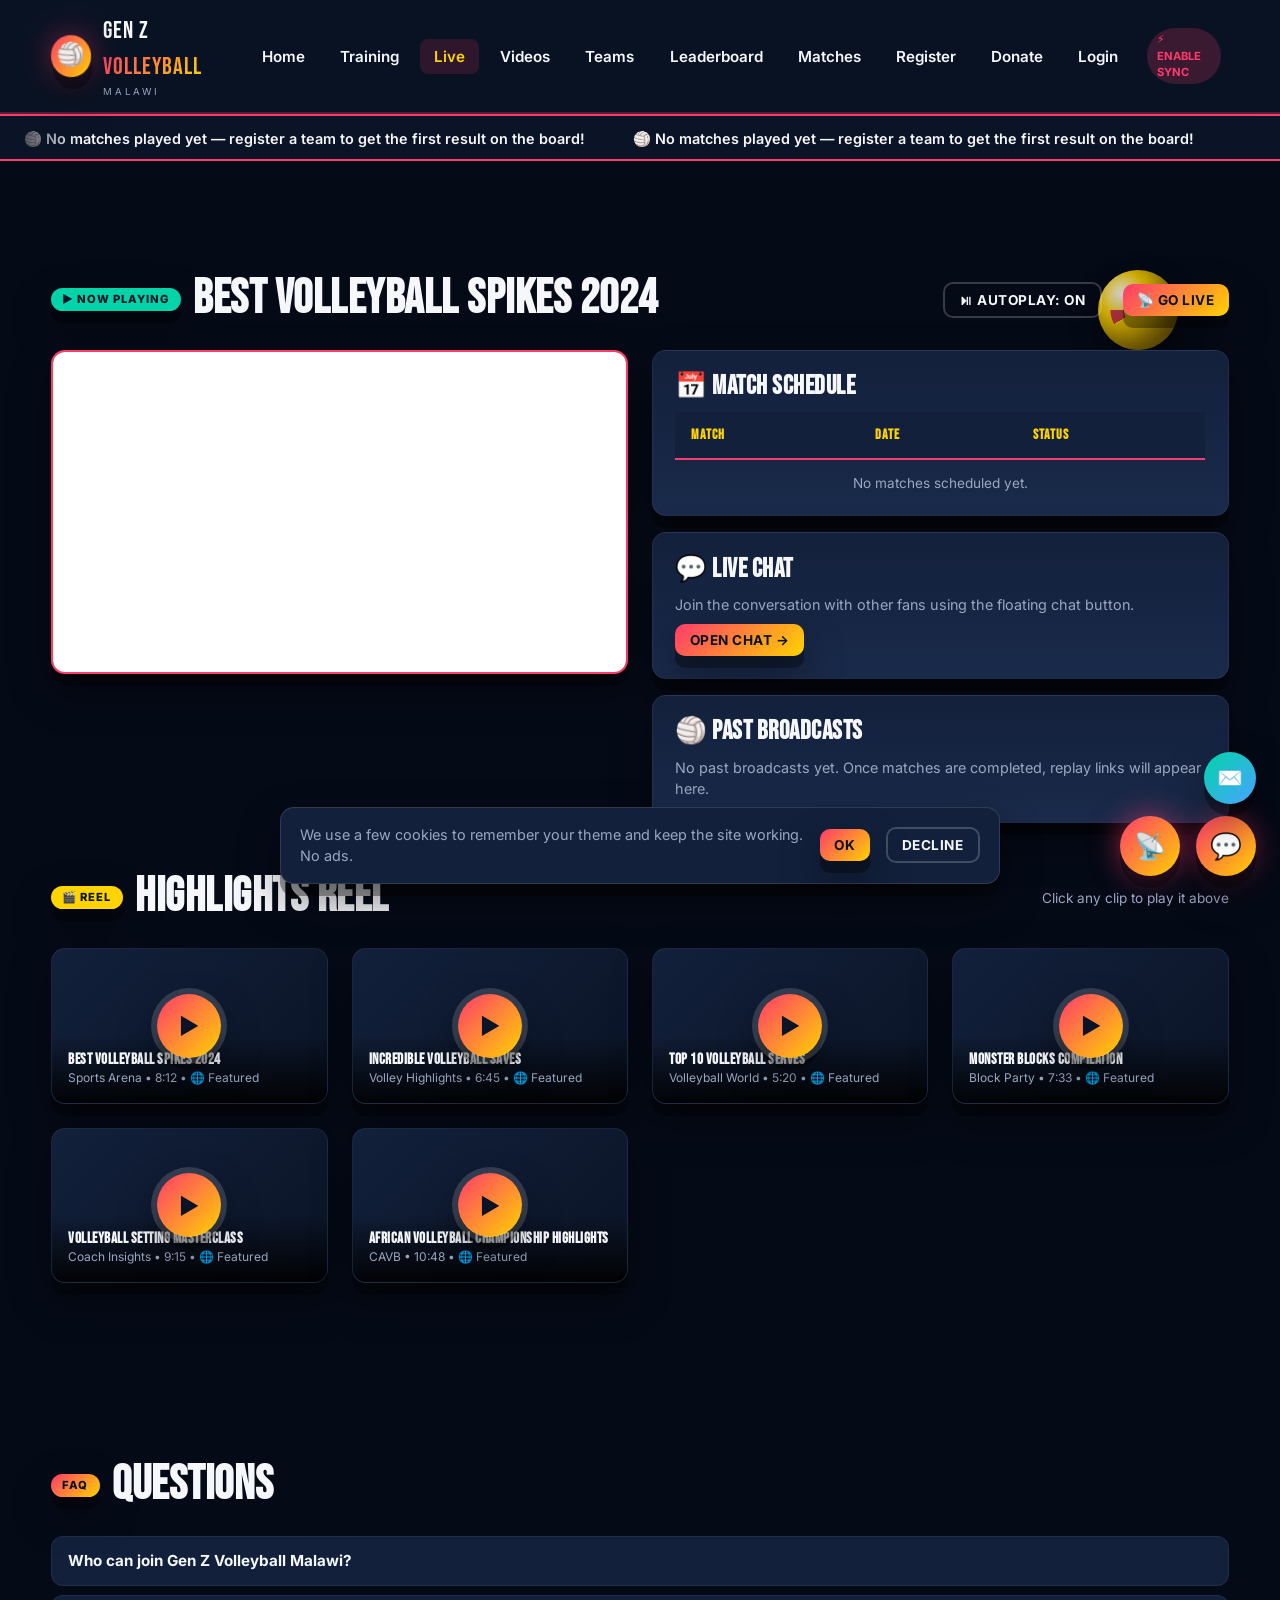
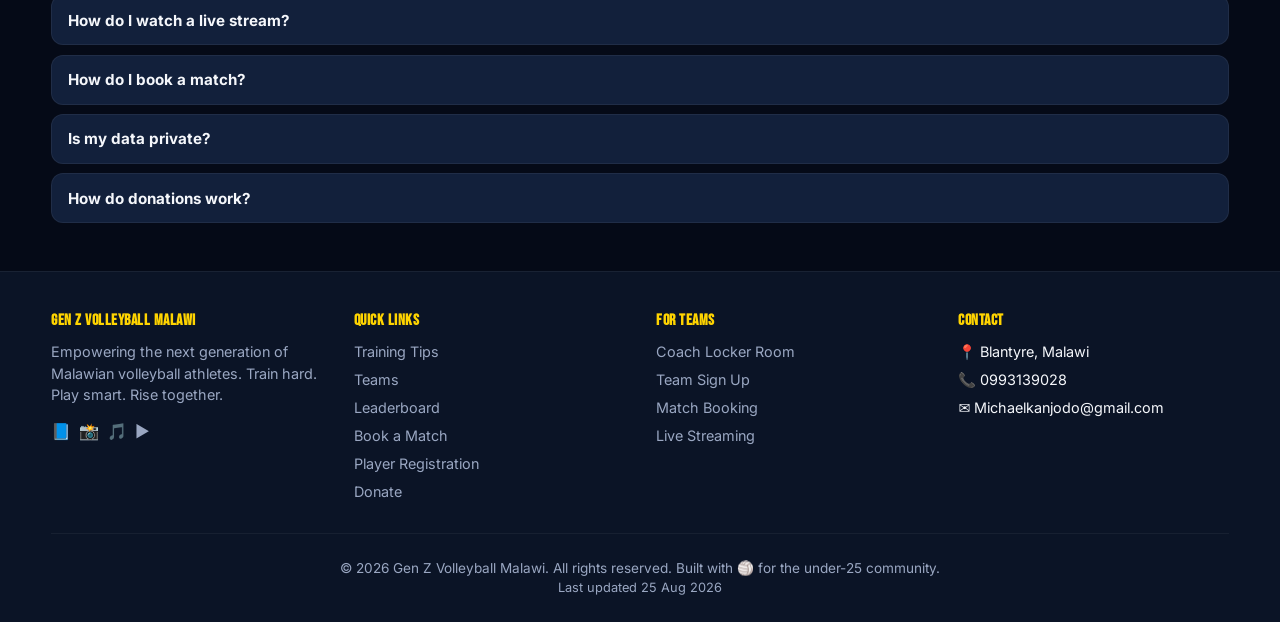
==== commit 46e5d982: "Fix live streaming connection and sync issues Live Streaming Fixes: - Fixed PeerJS connection flow (" ====
--- a/live.html
+++ b/live.html
@@ -372,13 +372,23 @@
   document.getElementById('stream-badge').innerHTML = '<span class="live-dot"></span> ON AIR';
   document.getElementById('stream-badge').style.background = 'var(--c-danger)';
   document.getElementById('stream-title').textContent = room?.title || 'Live';
+  
   try {
+    console.log('[LIVE] Attempting to join peer stream:', peerId);
     await LIVE.watchPeer(peerId, video);
     document.getElementById('overlay-counter').textContent = '● LIVE';
+    console.log('[LIVE] Successfully connected to stream');
   } catch (e) {
+    console.error('[LIVE] Failed to join stream:', e);
     document.getElementById('player-placeholder').style.display = 'flex';
-    document.getElementById('player-placeholder').innerHTML = `<div class="icon">📡</div><h3 style="color:white">Could not join</h3><p>${APP.escapeHtml(e.message || 'Try the link again')}</p>`;
-    video.remove();
+    document.getElementById('player-placeholder').innerHTML = `
+      <div class="icon">📡</div>
+      <h3 style="color:white">Could not join stream</h3>
+      <p>${APP.escapeHtml(e.message || 'The broadcaster may have ended the stream or there is a connection issue.')}</p>
+      <p class="muted" style="font-size:0.85rem; margin-top:1rem;">Try refreshing the page or ask the broadcaster for a new link.</p>
+      <button class="btn btn-primary" style="margin-top:1rem;" onclick="location.reload()">🔄 Try Again</button>
+    `;
+    if (video) video.remove();
   }
 }
 
